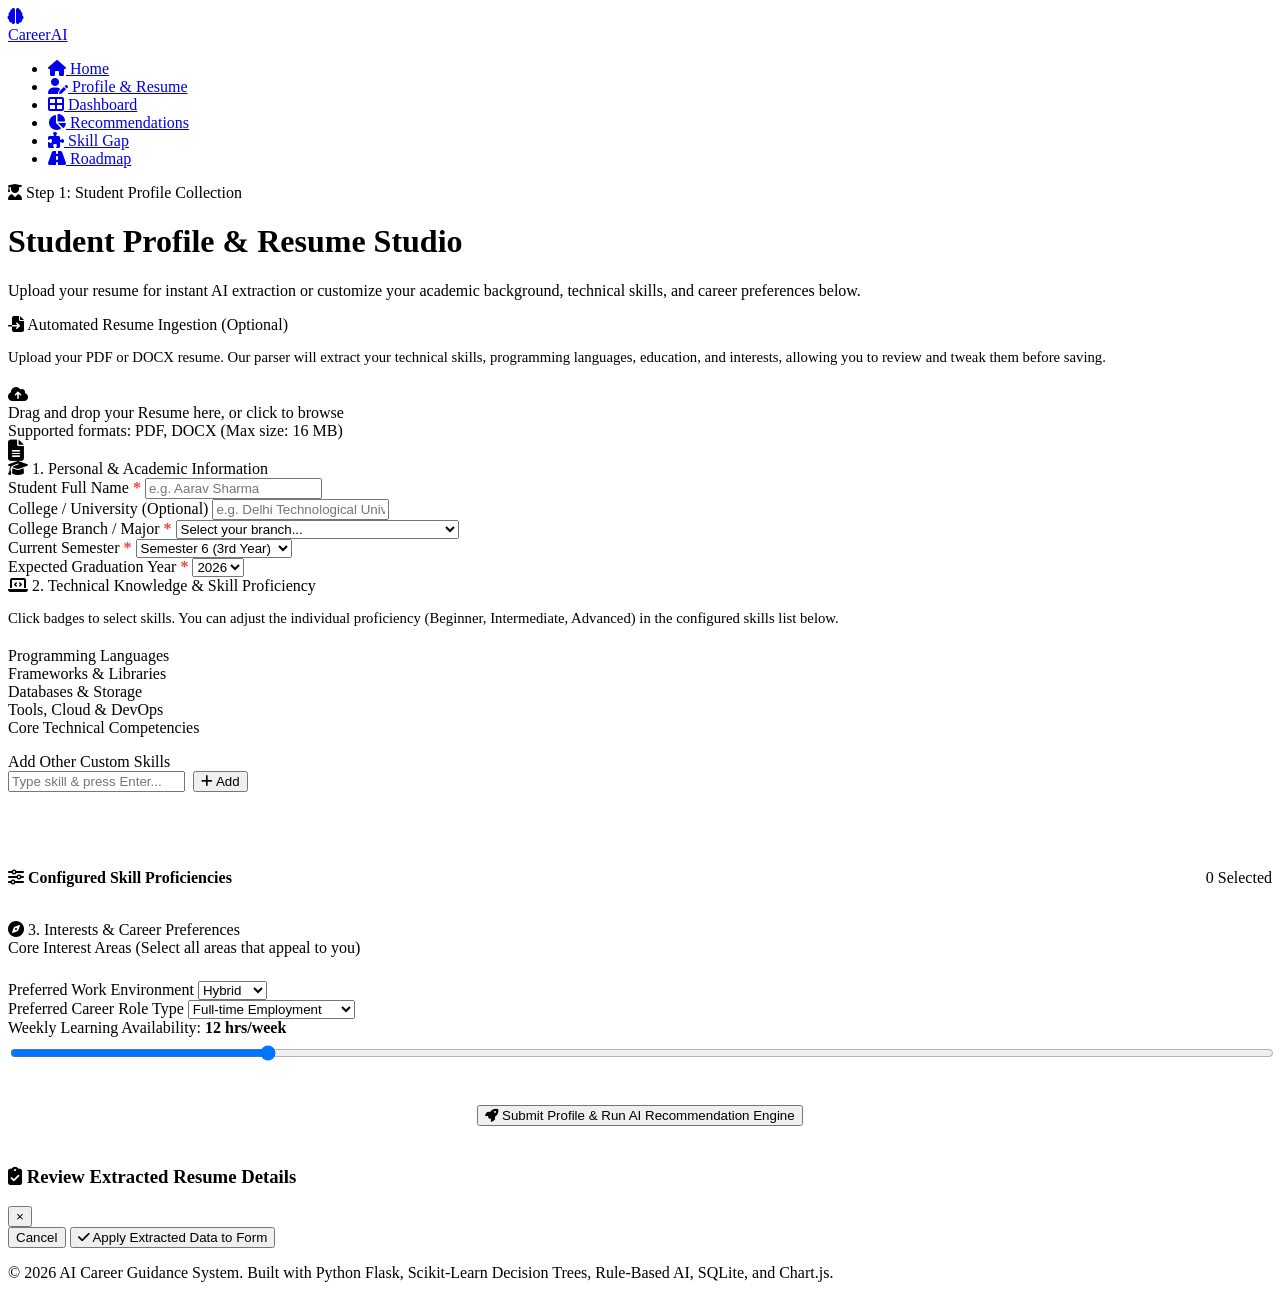
==== frontend/profile.html @ ba57bd56 "Initial commit: Complete AI Career Guidance System ready for Render deployment" ====
<!DOCTYPE html>
<html lang="en">
<head>
  <meta charset="UTF-8">
  <meta name="viewport" content="width=device-width, initial-scale=1.0">
  <title>Student Profile & Resume Studio | CareerAI</title>
  <!-- Google Fonts & FontAwesome -->
  <link rel="preconnect" href="https://fonts.googleapis.com">
  <link rel="preconnect" href="https://fonts.gstatic.com" crossorigin>
  <link href="https://fonts.googleapis.com/css2?family=Inter:wght@400;500;600;700;800&display=swap" rel="stylesheet">
  <link rel="stylesheet" href="https://cdnjs.cloudflare.com/ajax/libs/font-awesome/6.5.1/css/all.min.css">
  <!-- Stylesheets -->
  <link rel="stylesheet" href="/css/styles.css">
  <link rel="stylesheet" href="/css/components.css">
  <link rel="stylesheet" href="/css/chatbot.css">
</head>
<body>

  <!-- Top Navbar -->
  <header class="navbar">
    <a href="/" class="nav-brand">
      <div class="brand-icon">
        <i class="fas fa-brain"></i>
      </div>
      <span>CareerAI</span>
    </a>

    <ul class="nav-links">
      <li><a href="/" class="nav-link"><i class="fas fa-home"></i> Home</a></li>
      <li><a href="/profile" class="nav-link active"><i class="fas fa-user-edit"></i> Profile & Resume</a></li>
      <li><a href="/dashboard" class="nav-link"><i class="fas fa-th-large"></i> Dashboard</a></li>
      <li><a href="/recommendations" class="nav-link"><i class="fas fa-chart-pie"></i> Recommendations</a></li>
      <li><a href="/skill-gap" class="nav-link"><i class="fas fa-puzzle-piece"></i> Skill Gap</a></li>
      <li><a href="/roadmap" class="nav-link"><i class="fas fa-road"></i> Roadmap</a></li>
    </ul>

    <div id="nav-student-badge"></div>
  </header>

  <!-- Main Container -->
  <main class="container">
    <div class="page-header">
      <div class="badge badge-maroon" style="margin-bottom: 0.75rem;">
        <i class="fas fa-user-graduate"></i> Step 1: Student Profile Collection
      </div>
      <h1 class="page-title">Student Profile & Resume Studio</h1>
      <p class="page-subtitle">
        Upload your resume for instant AI extraction or customize your academic background, technical skills, and career preferences below.
      </p>
    </div>

    <!-- Resume Upload Section -->
    <div class="form-card" style="border-left: 5px solid var(--maroon);">
      <div class="form-section-title">
        <i class="fas fa-file-import" style="color: var(--maroon);"></i>
        <span>Automated Resume Ingestion (Optional)</span>
      </div>
      <p style="color: var(--text-secondary); font-size: 0.92rem; margin-bottom: 1.25rem;">
        Upload your PDF or DOCX resume. Our parser will extract your technical skills, programming languages, education, and interests, allowing you to review and tweak them before saving.
      </p>

      <div class="upload-dropzone" id="resume-dropzone" onclick="document.getElementById('resume-file-input').click()">
        <input type="file" id="resume-file-input" accept=".pdf,.docx,.doc" style="display: none;" />
        <div class="upload-icon">
          <i class="fas fa-cloud-upload-alt"></i>
        </div>
        <div class="upload-text">Drag and drop your Resume here, or click to browse</div>
        <div class="upload-hint">Supported formats: PDF, DOCX (Max size: 16 MB)</div>
      </div>

      <div class="file-status-box" id="file-status-box">
        <div style="display: flex; align-items: center; gap: 0.75rem;">
          <i class="fas fa-file-alt" style="color: var(--maroon); font-size: 1.3rem;"></i>
          <span id="file-status-name" style="font-weight: 700; color: var(--text-main);"></span>
        </div>
        <div id="upload-indicator" style="display: none; color: var(--blue-primary); font-size: 0.85rem; font-weight: 600;">
          <i class="fas fa-circle-notch fa-spin"></i> Extracting entities...
        </div>
      </div>
    </div>

    <!-- Profile Form -->
    <form id="profile-form">
      
      <!-- 1. Academic & Personal Information -->
      <div class="form-card">
        <div class="form-section-title">
          <i class="fas fa-graduation-cap" style="color: var(--maroon);"></i>
          <span>1. Personal & Academic Information</span>
        </div>

        <div class="form-row">
          <div class="form-group">
            <label class="form-label" for="full_name">
              <span>Student Full Name <strong style="color: #ef4444;">*</strong></span>
            </label>
            <input type="text" id="full_name" class="form-input" placeholder="e.g. Aarav Sharma" required />
          </div>

          <div class="form-group">
            <label class="form-label" for="college_name">
              <span>College / University <span class="hint">(Optional)</span></span>
            </label>
            <input type="text" id="college_name" class="form-input" placeholder="e.g. Delhi Technological University" />
          </div>
        </div>

        <div class="form-row">
          <div class="form-group">
            <label class="form-label" for="branch">
              <span>College Branch / Major <strong style="color: #ef4444;">*</strong></span>
            </label>
            <select id="branch" class="form-select" required>
              <option value="">Select your branch...</option>
              <option value="Computer Science">Computer Science & Engineering (CSE)</option>
              <option value="Information Technology">Information Technology (IT)</option>
              <option value="Artificial Intelligence">Artificial Intelligence & Data Science (AI/DS)</option>
              <option value="Data Science">Data Science</option>
              <option value="Electronics & Communication">Electronics & Communication (ECE)</option>
              <option value="Electrical Engineering">Electrical Engineering (EEE)</option>
              <option value="Mechanical Engineering">Mechanical Engineering</option>
              <option value="Civil Engineering">Civil Engineering</option>
              <option value="Other">Other Branch</option>
            </select>
          </div>

          <div class="form-group">
            <label class="form-label" for="current_semester">
              <span>Current Semester <strong style="color: #ef4444;">*</strong></span>
            </label>
            <select id="current_semester" class="form-select" required>
              <option value="1">Semester 1 (1st Year)</option>
              <option value="2">Semester 2 (1st Year)</option>
              <option value="3">Semester 3 (2nd Year)</option>
              <option value="4">Semester 4 (2nd Year)</option>
              <option value="5">Semester 5 (3rd Year)</option>
              <option value="6" selected>Semester 6 (3rd Year)</option>
              <option value="7">Semester 7 (4th Year)</option>
              <option value="8">Semester 8 (4th Year)</option>
            </select>
          </div>

          <div class="form-group">
            <label class="form-label" for="graduation_year">
              <span>Expected Graduation Year <strong style="color: #ef4444;">*</strong></span>
            </label>
            <select id="graduation_year" class="form-select" required>
              <option value="2024">2024</option>
              <option value="2025">2025</option>
              <option value="2026" selected>2026</option>
              <option value="2027">2027</option>
              <option value="2028">2028</option>
            </select>
          </div>
        </div>
      </div>

      <!-- 2. Technical Skills & Proficiency -->
      <div class="form-card">
        <div class="form-section-title">
          <i class="fas fa-laptop-code" style="color: var(--maroon);"></i>
          <span>2. Technical Knowledge & Skill Proficiency</span>
        </div>
        <p style="color: var(--text-secondary); font-size: 0.92rem; margin-bottom: 1.25rem;">
          Click badges to select skills. You can adjust the individual proficiency (Beginner, Intermediate, Advanced) in the configured skills list below.
        </p>

        <!-- Programming Languages -->
        <div class="form-group">
          <label class="form-label">Programming Languages</label>
          <div class="tag-container" id="tags-programming"></div>
        </div>

        <!-- Frameworks -->
        <div class="form-group">
          <label class="form-label">Frameworks & Libraries</label>
          <div class="tag-container" id="tags-frameworks"></div>
        </div>

        <!-- Databases -->
        <div class="form-group">
          <label class="form-label">Databases & Storage</label>
          <div class="tag-container" id="tags-databases"></div>
        </div>

        <!-- Tools -->
        <div class="form-group">
          <label class="form-label">Tools, Cloud & DevOps</label>
          <div class="tag-container" id="tags-tools"></div>
        </div>

        <!-- Technical Skills -->
        <div class="form-group">
          <label class="form-label">Core Technical Competencies</label>
          <div class="tag-container" id="tags-tech-skills"></div>
        </div>

        <!-- Custom Skill Input -->
        <div class="form-group" style="max-width: 440px; margin-top: 1rem;">
          <label class="form-label">Add Other Custom Skills</label>
          <div style="display: flex; gap: 0.5rem;">
            <input type="text" id="custom-skill-input" class="form-input" placeholder="Type skill & press Enter..." />
            <button type="button" class="btn btn-secondary" onclick="addCustomSkill(document.getElementById('custom-skill-input'))">
              <i class="fas fa-plus"></i> Add
            </button>
          </div>
        </div>

        <!-- Configured Skills List with Proficiency -->
        <div style="margin-top: 2rem; padding-top: 1.5rem; border-top: 1px solid var(--border-color);">
          <div style="display: flex; justify-content: space-between; align-items: center; margin-bottom: 0.75rem;">
            <h4 style="font-size: 1rem; color: var(--text-main); font-weight: 700;">
              <i class="fas fa-sliders-h" style="color: var(--maroon);"></i> Configured Skill Proficiencies
            </h4>
            <span id="selected-skills-count" class="badge badge-purple">
              0 Selected
            </span>
          </div>

          <div id="selected-skills-container" class="skill-list-grid"></div>
        </div>
      </div>

      <!-- 3. Interests & Career Preferences -->
      <div class="form-card">
        <div class="form-section-title">
          <i class="fas fa-compass" style="color: var(--maroon);"></i>
          <span>3. Interests & Career Preferences</span>
        </div>

        <!-- Interests -->
        <div class="form-group">
          <label class="form-label">
            <span>Core Interest Areas <span class="hint">(Select all areas that appeal to you)</span></span>
          </label>
          <div class="tag-container" id="tags-interests"></div>
        </div>

        <div class="form-row" style="margin-top: 1.5rem;">
          <div class="form-group">
            <label class="form-label" for="preferred_work_area">Preferred Work Environment</label>
            <select id="preferred_work_area" class="form-select">
              <option value="Remote">Remote</option>
              <option value="Hybrid" selected>Hybrid</option>
              <option value="On-site">On-site</option>
            </select>
          </div>

          <div class="form-group">
            <label class="form-label" for="preferred_career_type">Preferred Career Role Type</label>
            <select id="preferred_career_type" class="form-select">
              <option value="Full-time" selected>Full-time Employment</option>
              <option value="Internship">Internship Opportunity</option>
              <option value="Freelance">Freelance / Independent</option>
            </select>
          </div>

          <div class="form-group">
            <label class="form-label" for="hours_per_week">
              <span>Weekly Learning Availability: <strong id="hours_val" style="color: var(--maroon);">12 hrs/week</strong></span>
            </label>
            <input type="range" id="hours_per_week" min="5" max="40" step="1" value="12" style="width: 100%; accent-color: var(--maroon); margin-top: 0.5rem;" />
          </div>
        </div>
      </div>

      <!-- Submit Action Button -->
      <div style="text-align: center; margin: 2.5rem 0;">
        <button type="submit" id="btn-submit-profile" class="btn btn-primary btn-lg" style="min-width: 320px;">
          <i class="fas fa-rocket"></i> Submit Profile & Run AI Recommendation Engine
        </button>
      </div>

    </form>
  </main>

  <!-- Resume Review & Edit Modal -->
  <div class="modal-backdrop" id="review-modal">
    <div class="modal-box">
      <div class="modal-header">
        <h3 class="modal-title"><i class="fas fa-clipboard-check" style="color: var(--maroon);"></i> Review Extracted Resume Details</h3>
        <button class="modal-close" onclick="closeReviewModal()">&times;</button>
      </div>
      <div class="modal-body" id="review-modal-body"></div>
      <div class="modal-footer">
        <button class="btn btn-secondary" onclick="closeReviewModal()">Cancel</button>
        <button class="btn btn-primary" id="btn-apply-extracted">
          <i class="fas fa-check"></i> Apply Extracted Data to Form
        </button>
      </div>
    </div>
  </div>

  <!-- Success Confirmation Modal -->
  <div class="modal-backdrop" id="success-modal">
    <div class="modal-box">
      <div class="modal-body" id="success-modal-body"></div>
    </div>
  </div>

  <!-- Footer -->
  <footer class="footer">
    <p>&copy; 2026 AI Career Guidance System. Built with Python Flask, Scikit-Learn Decision Trees, Rule-Based AI, SQLite, and Chart.js.</p>
  </footer>

  <script src="/js/main.js"></script>
  <script src="/js/profile.js"></script>
  <script src="/js/chatbot.js"></script>
</body>
</html>
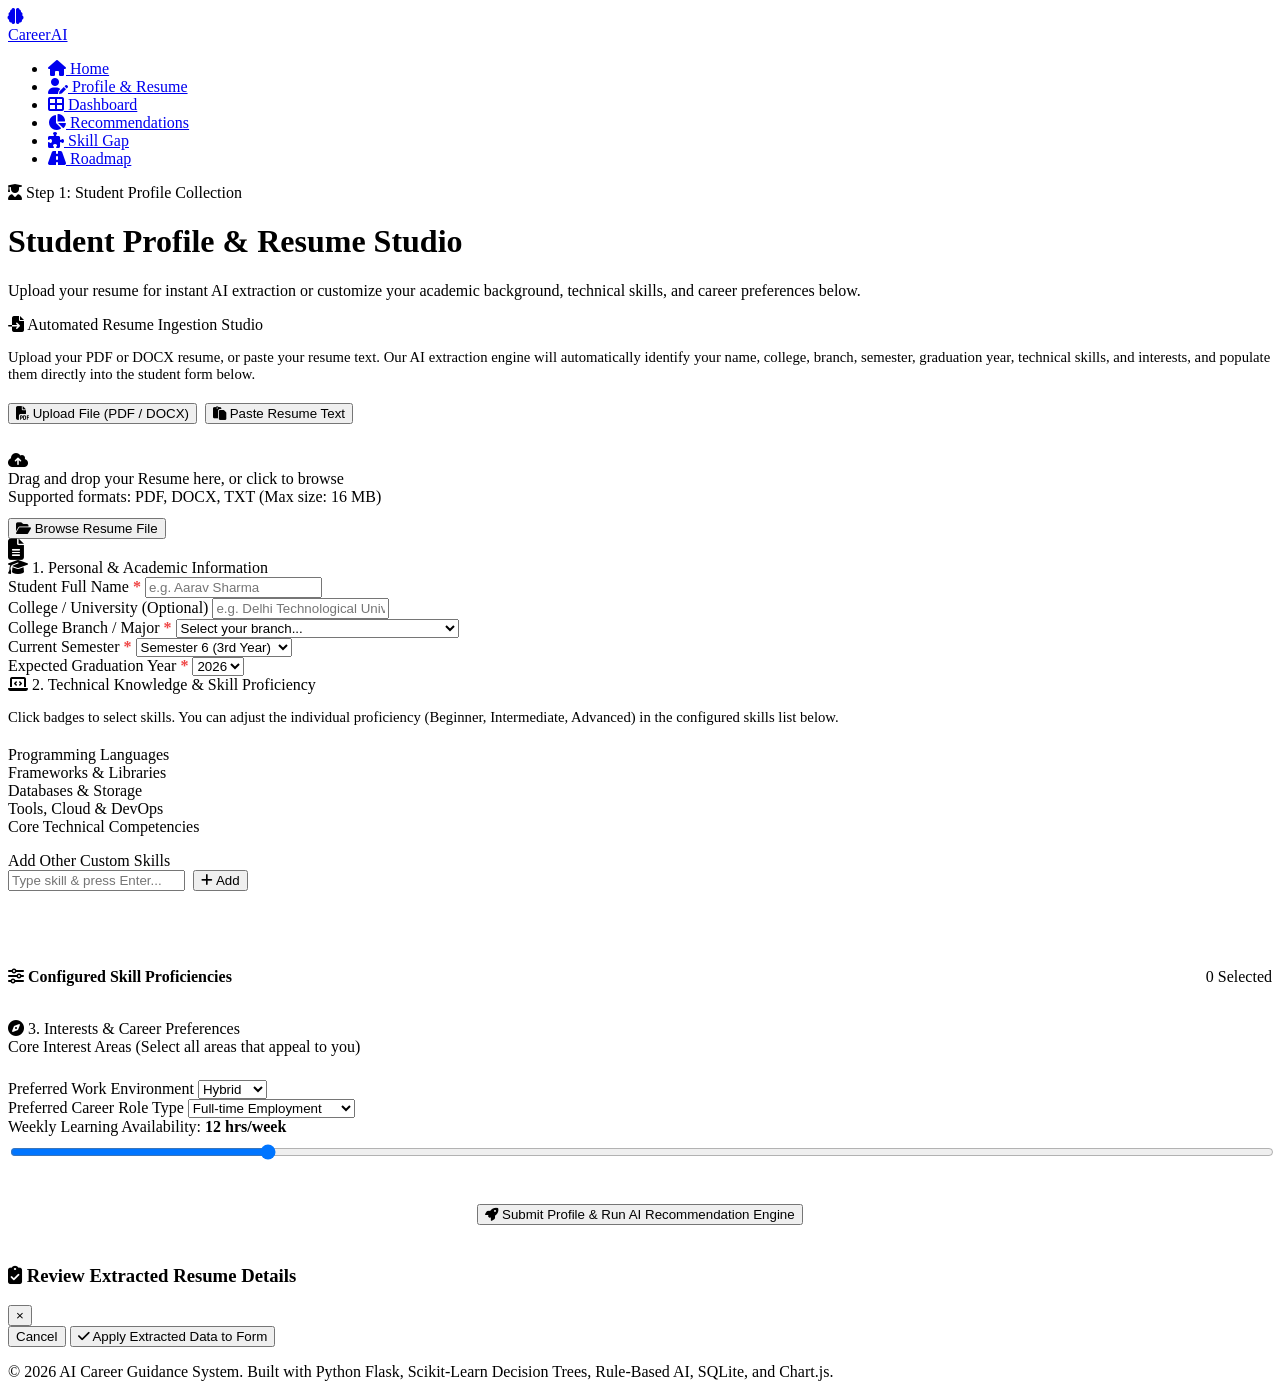
==== commit 566c832c: "fix(resume): enhance entity extraction, auto-fill student form fields, add paste text mode, and expa" ====
--- a/frontend/profile.html
+++ b/frontend/profile.html
@@ -49,32 +49,95 @@
       </p>
     </div>
 
-    <!-- Resume Upload Section -->
+    <!-- Resume Upload & Extraction Studio -->
     <div class="form-card" style="border-left: 5px solid var(--maroon);">
       <div class="form-section-title">
         <i class="fas fa-file-import" style="color: var(--maroon);"></i>
-        <span>Automated Resume Ingestion (Optional)</span>
+        <span>Automated Resume Ingestion Studio</span>
       </div>
       <p style="color: var(--text-secondary); font-size: 0.92rem; margin-bottom: 1.25rem;">
-        Upload your PDF or DOCX resume. Our parser will extract your technical skills, programming languages, education, and interests, allowing you to review and tweak them before saving.
+        Upload your PDF or DOCX resume, or paste your resume text. Our AI extraction engine will automatically identify your name, college, branch, semester, graduation year, technical skills, and interests, and populate them directly into the student form below.
       </p>
 
-      <div class="upload-dropzone" id="resume-dropzone" onclick="document.getElementById('resume-file-input').click()">
-        <input type="file" id="resume-file-input" accept=".pdf,.docx,.doc" style="display: none;" />
-        <div class="upload-icon">
-          <i class="fas fa-cloud-upload-alt"></i>
-        </div>
-        <div class="upload-text">Drag and drop your Resume here, or click to browse</div>
-        <div class="upload-hint">Supported formats: PDF, DOCX (Max size: 16 MB)</div>
-      </div>
-
-      <div class="file-status-box" id="file-status-box">
-        <div style="display: flex; align-items: center; gap: 0.75rem;">
-          <i class="fas fa-file-alt" style="color: var(--maroon); font-size: 1.3rem;"></i>
-          <span id="file-status-name" style="font-weight: 700; color: var(--text-main);"></span>
-        </div>
-        <div id="upload-indicator" style="display: none; color: var(--blue-primary); font-size: 0.85rem; font-weight: 600;">
-          <i class="fas fa-circle-notch fa-spin"></i> Extracting entities...
+      <!-- Extraction Mode Tabs -->
+      <div style="display: flex; gap: 0.5rem; margin-bottom: 1rem; border-bottom: 1px solid var(--border-color); padding-bottom: 0.75rem; flex-wrap: wrap;">
+        <button type="button" id="tab-btn-file" class="btn btn-sm btn-primary" onclick="switchResumeTab('file')">
+          <i class="fas fa-file-pdf"></i> Upload File (PDF / DOCX)
+        </button>
+        <button type="button" id="tab-btn-text" class="btn btn-sm btn-secondary" onclick="switchResumeTab('text')">
+          <i class="fas fa-paste"></i> Paste Resume Text
+        </button>
+      </div>
+
+      <!-- Tab 1: File Upload Dropzone -->
+      <div id="resume-tab-file">
+        <input type="file" id="resume-file-input" accept=".pdf,.docx,.doc,.txt" style="display: none;" />
+        <div class="upload-dropzone" id="resume-dropzone">
+          <div class="upload-icon">
+            <i class="fas fa-cloud-upload-alt"></i>
+          </div>
+          <div class="upload-text">Drag and drop your Resume here, or click to browse</div>
+          <div class="upload-hint">Supported formats: PDF, DOCX, TXT (Max size: 16 MB)</div>
+          <div style="margin-top: 0.75rem;">
+            <button type="button" class="btn btn-sm btn-secondary" id="btn-browse-resume" onclick="triggerResumeBrowse(event)">
+              <i class="fas fa-folder-open"></i> Browse Resume File
+            </button>
+          </div>
+        </div>
+
+        <div class="file-status-box" id="file-status-box">
+          <div style="display: flex; align-items: center; gap: 0.75rem;">
+            <i class="fas fa-file-alt" style="color: var(--maroon); font-size: 1.3rem;"></i>
+            <span id="file-status-name" style="font-weight: 700; color: var(--text-main);"></span>
+          </div>
+          <div style="display: flex; align-items: center; gap: 0.5rem;">
+            <div id="upload-indicator" style="display: none; color: var(--blue-primary); font-size: 0.85rem; font-weight: 600;">
+              <i class="fas fa-circle-notch fa-spin"></i> Extracting details & populating form...
+            </div>
+            <button type="button" id="btn-re-extract" class="btn btn-sm btn-primary" style="display: none;" onclick="reExtractCurrentFile()">
+              <i class="fas fa-bolt"></i> Re-Extract
+            </button>
+          </div>
+        </div>
+      </div>
+
+      <!-- Tab 2: Paste Resume Text -->
+      <div id="resume-tab-text" style="display: none;">
+        <label class="form-label" for="resume-paste-area" style="font-size: 0.88rem; margin-bottom: 0.35rem;">
+          Paste your Resume / CV text below:
+        </label>
+        <textarea id="resume-paste-area" class="form-input" rows="7" placeholder="Paste your resume contents here (including education, technical skills, projects, and interests)..." style="font-family: inherit; font-size: 0.9rem; line-height: 1.5; resize: vertical;"></textarea>
+        <div style="margin-top: 0.75rem; display: flex; justify-content: flex-end; gap: 0.5rem;">
+          <button type="button" class="btn btn-secondary btn-sm" onclick="clearPastedResume()">
+            <i class="fas fa-trash"></i> Clear Text
+          </button>
+          <button type="button" class="btn btn-primary btn-sm" id="btn-parse-text" onclick="handlePastedResumeExtract()">
+            <i class="fas fa-wand-magic-sparkles"></i> Extract & Populate Form
+          </button>
+        </div>
+      </div>
+
+      <!-- Live In-Page Extraction Result Banner -->
+      <div id="extraction-result-banner" style="display: none; margin-top: 1.25rem; background: var(--light-blue-surface); border: 1.5px solid var(--blue-primary); border-radius: var(--radius-md); padding: 1.25rem; animation: fadeIn 0.3s ease-out;">
+        <div style="display: flex; align-items: flex-start; justify-content: space-between; gap: 1rem; flex-wrap: wrap;">
+          <div>
+            <div style="display: flex; align-items: center; gap: 0.5rem; margin-bottom: 0.5rem;">
+              <span class="badge badge-blue" style="font-size: 0.85rem;"><i class="fas fa-check-circle"></i> Resume Extracted</span>
+              <strong id="extract-banner-title" style="color: var(--blue-dark); font-size: 1.05rem;">Form Successfully Populated!</strong>
+            </div>
+            <p id="extract-banner-summary" style="color: var(--text-secondary); font-size: 0.9rem; margin-bottom: 0.75rem; line-height: 1.5;">
+              Extracted profile and skills have been applied directly to the form below.
+            </p>
+            <div id="extract-banner-skills" style="display: flex; flex-wrap: wrap; gap: 0.4rem;"></div>
+          </div>
+          <div style="display: flex; gap: 0.5rem; align-items: center;">
+            <button type="button" class="btn btn-sm btn-secondary" onclick="openReviewModalFromBanner()">
+              <i class="fas fa-eye"></i> View Summary
+            </button>
+            <a href="#profile-form" class="btn btn-sm btn-primary" onclick="document.getElementById('full_name').focus()">
+              <i class="fas fa-arrow-down"></i> Review Form Below
+            </a>
+          </div>
         </div>
       </div>
     </div>
